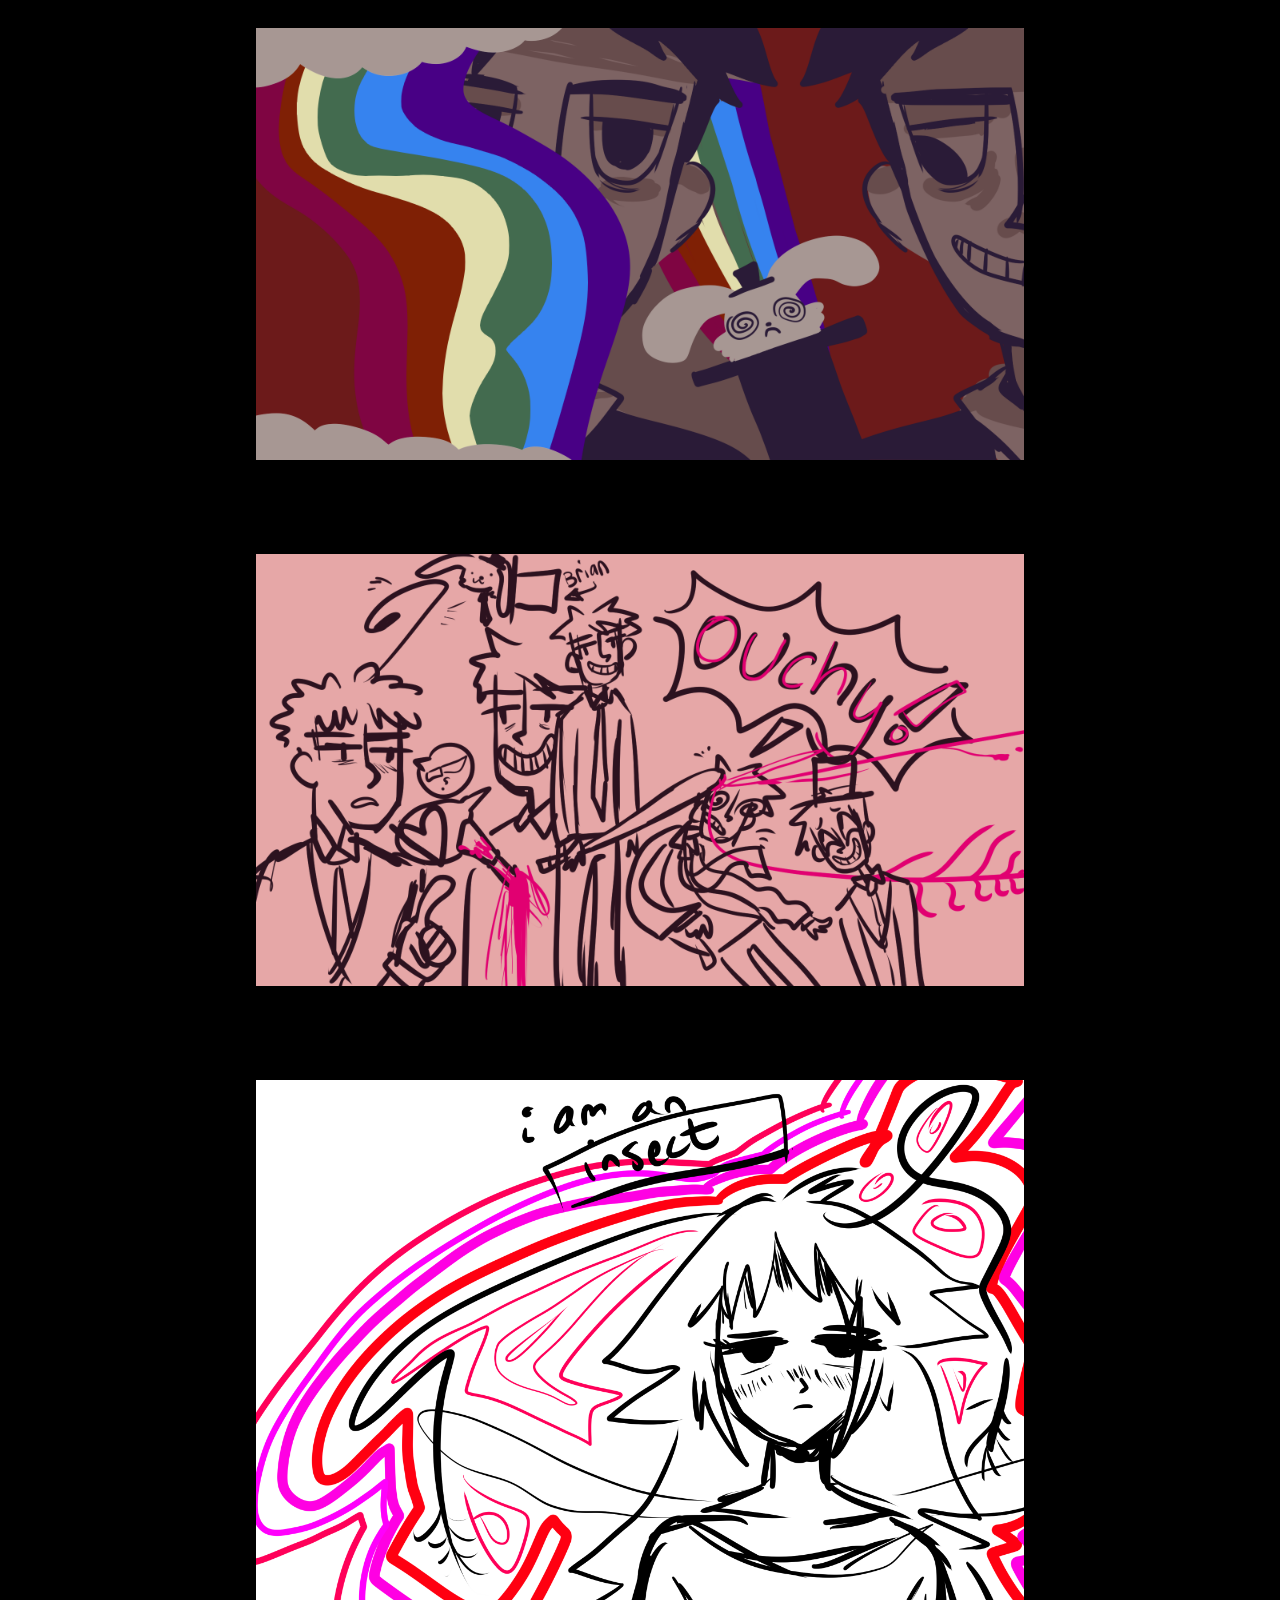
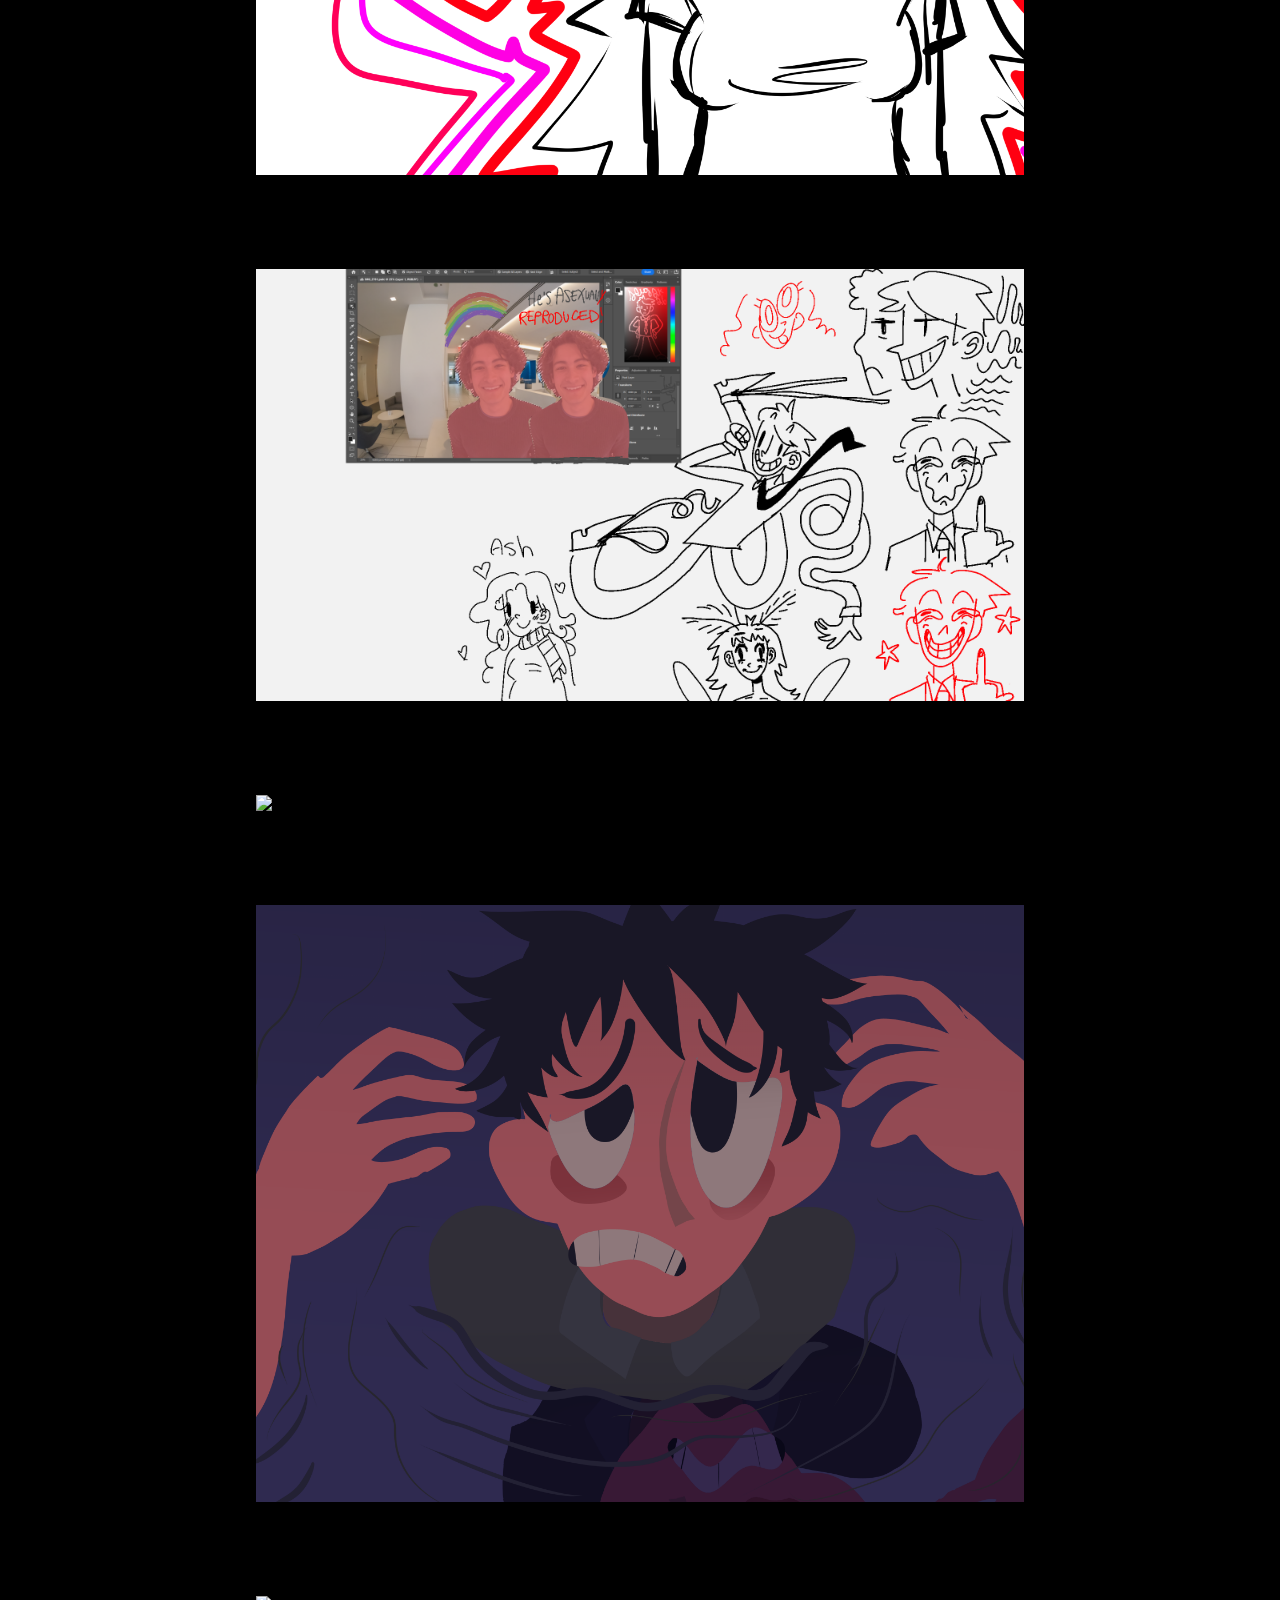
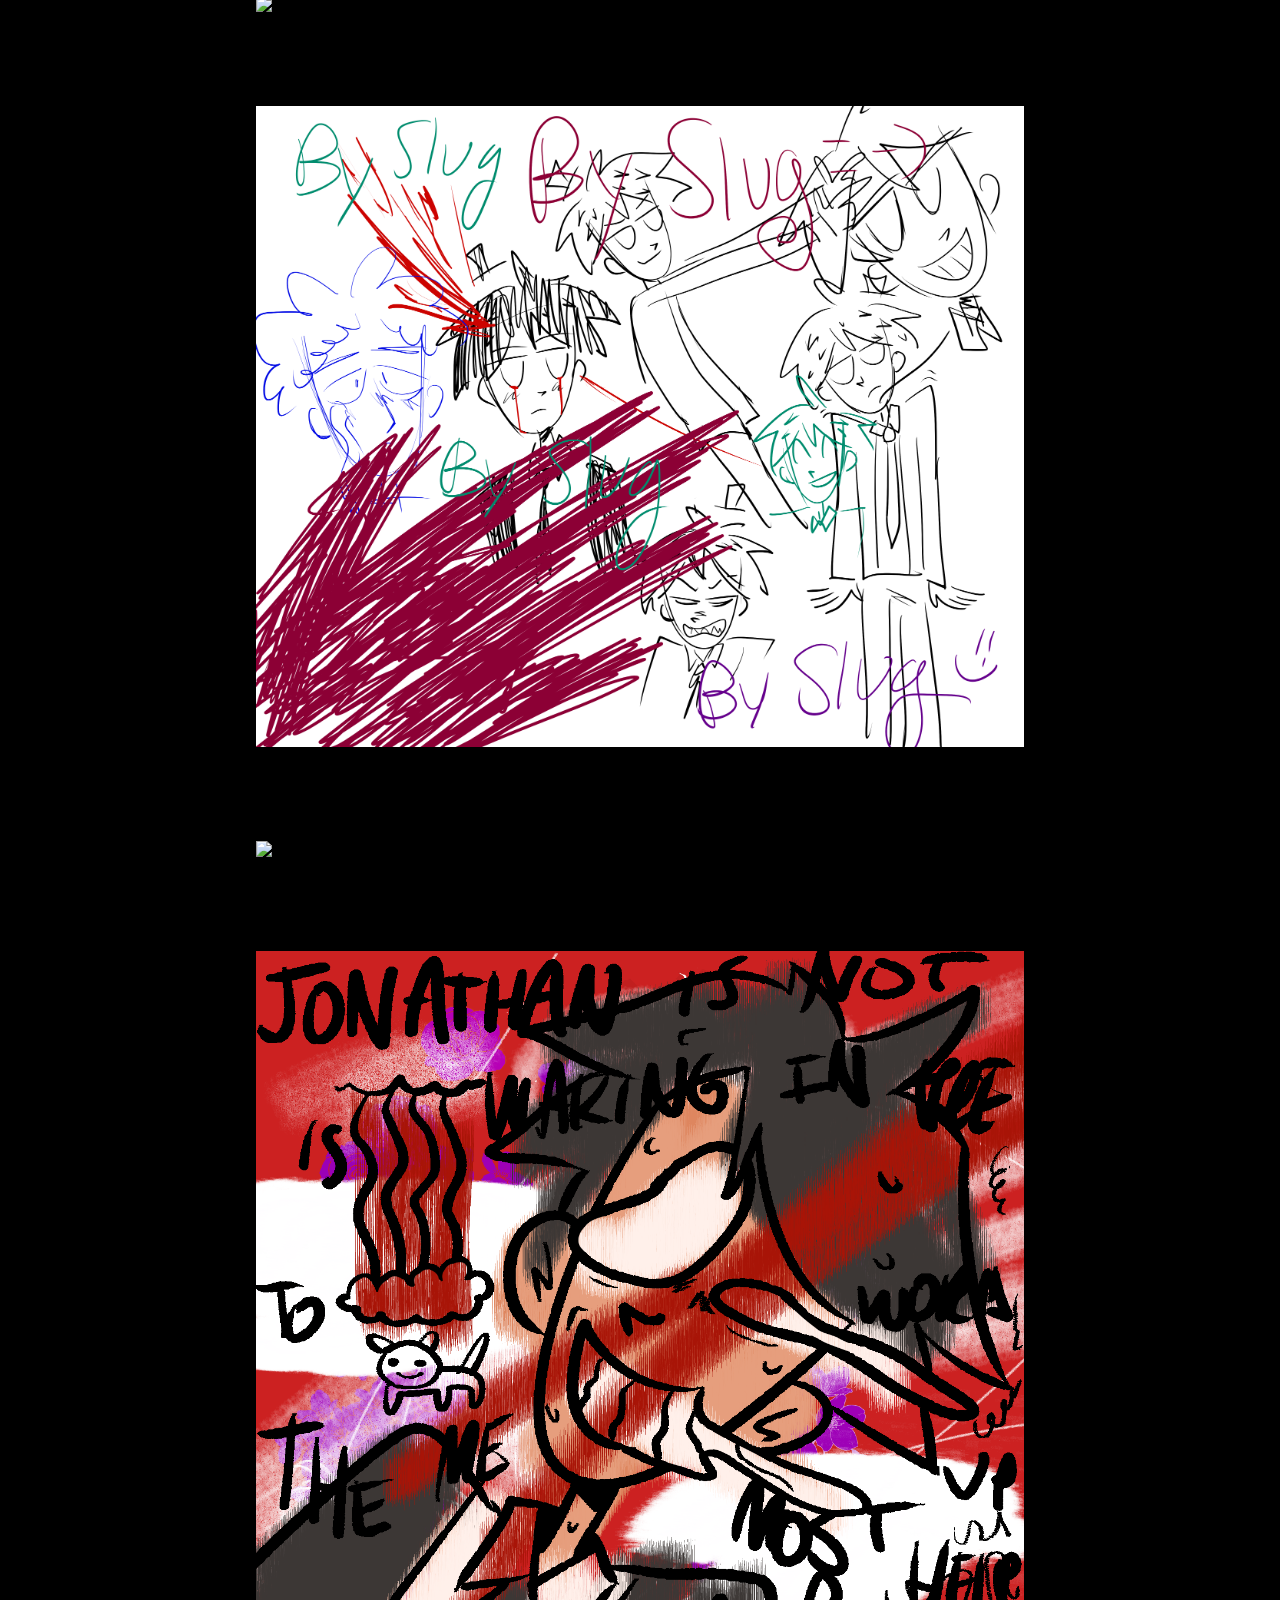
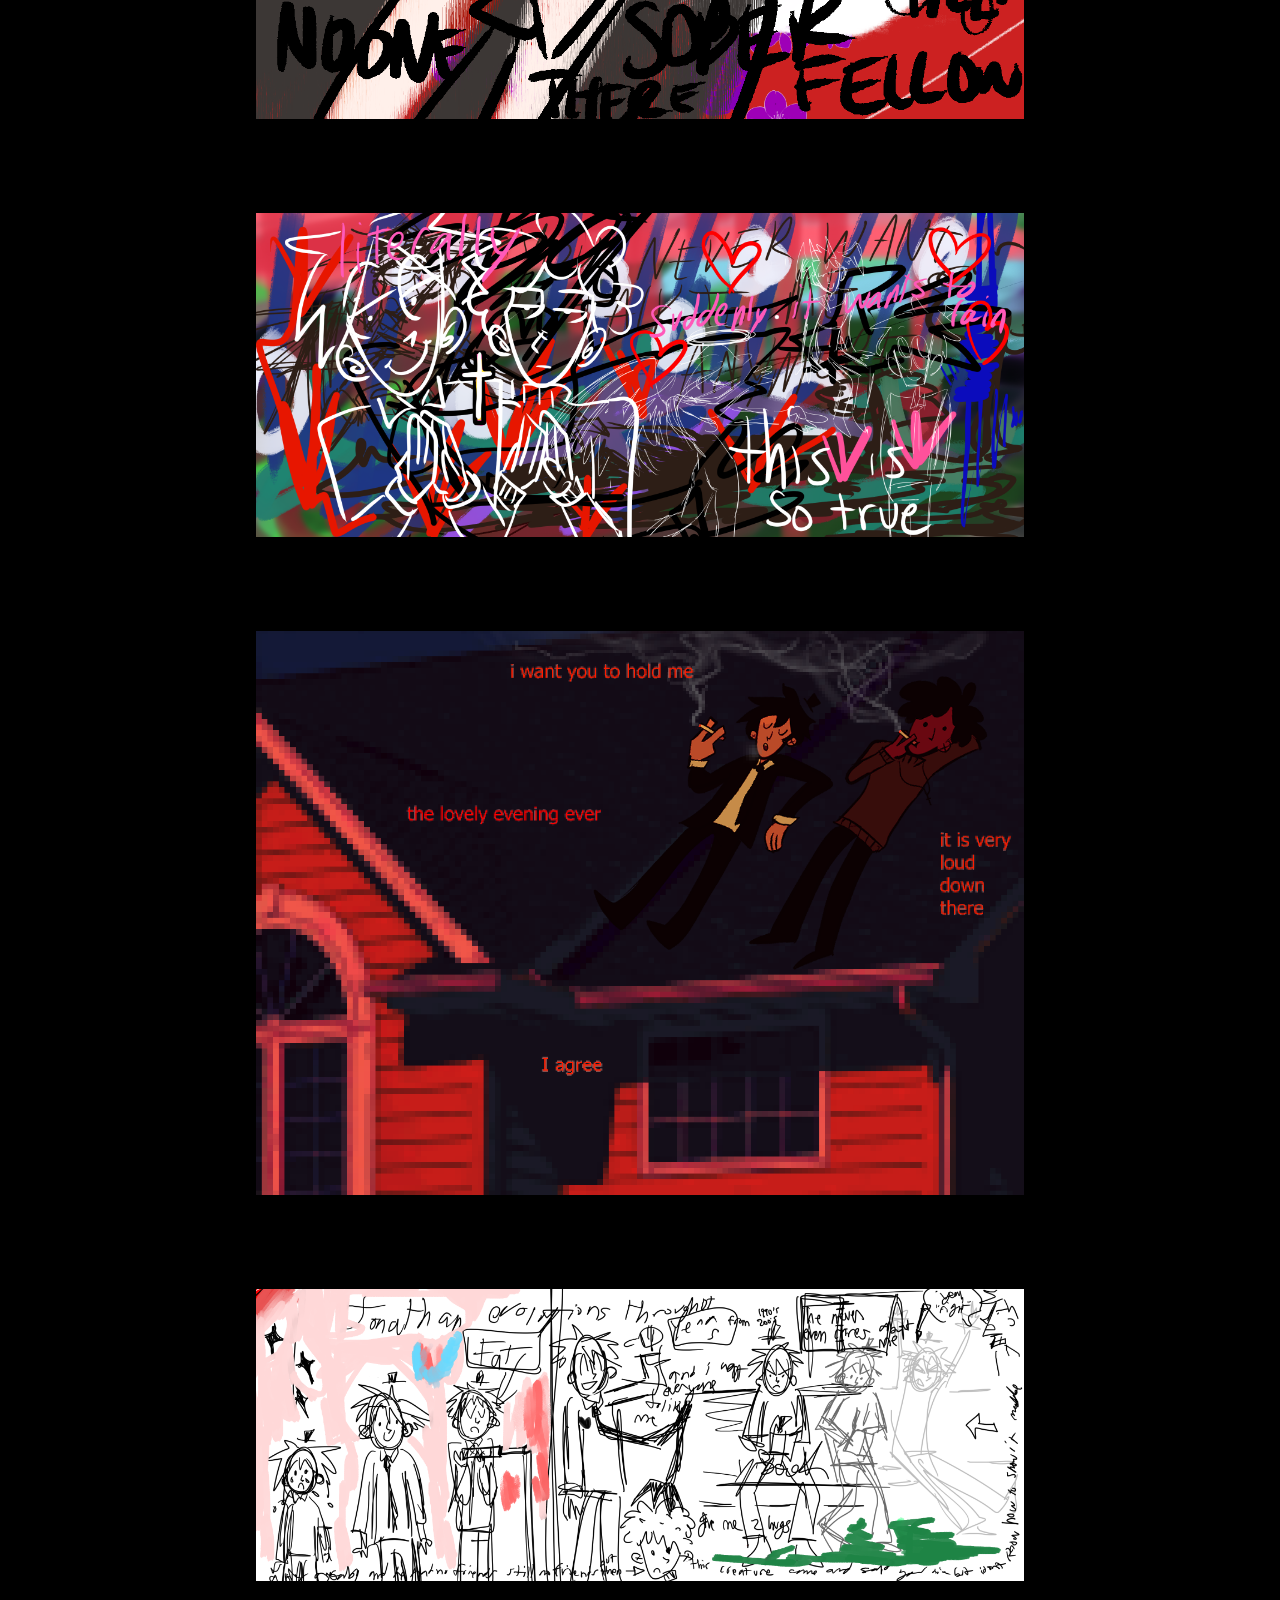
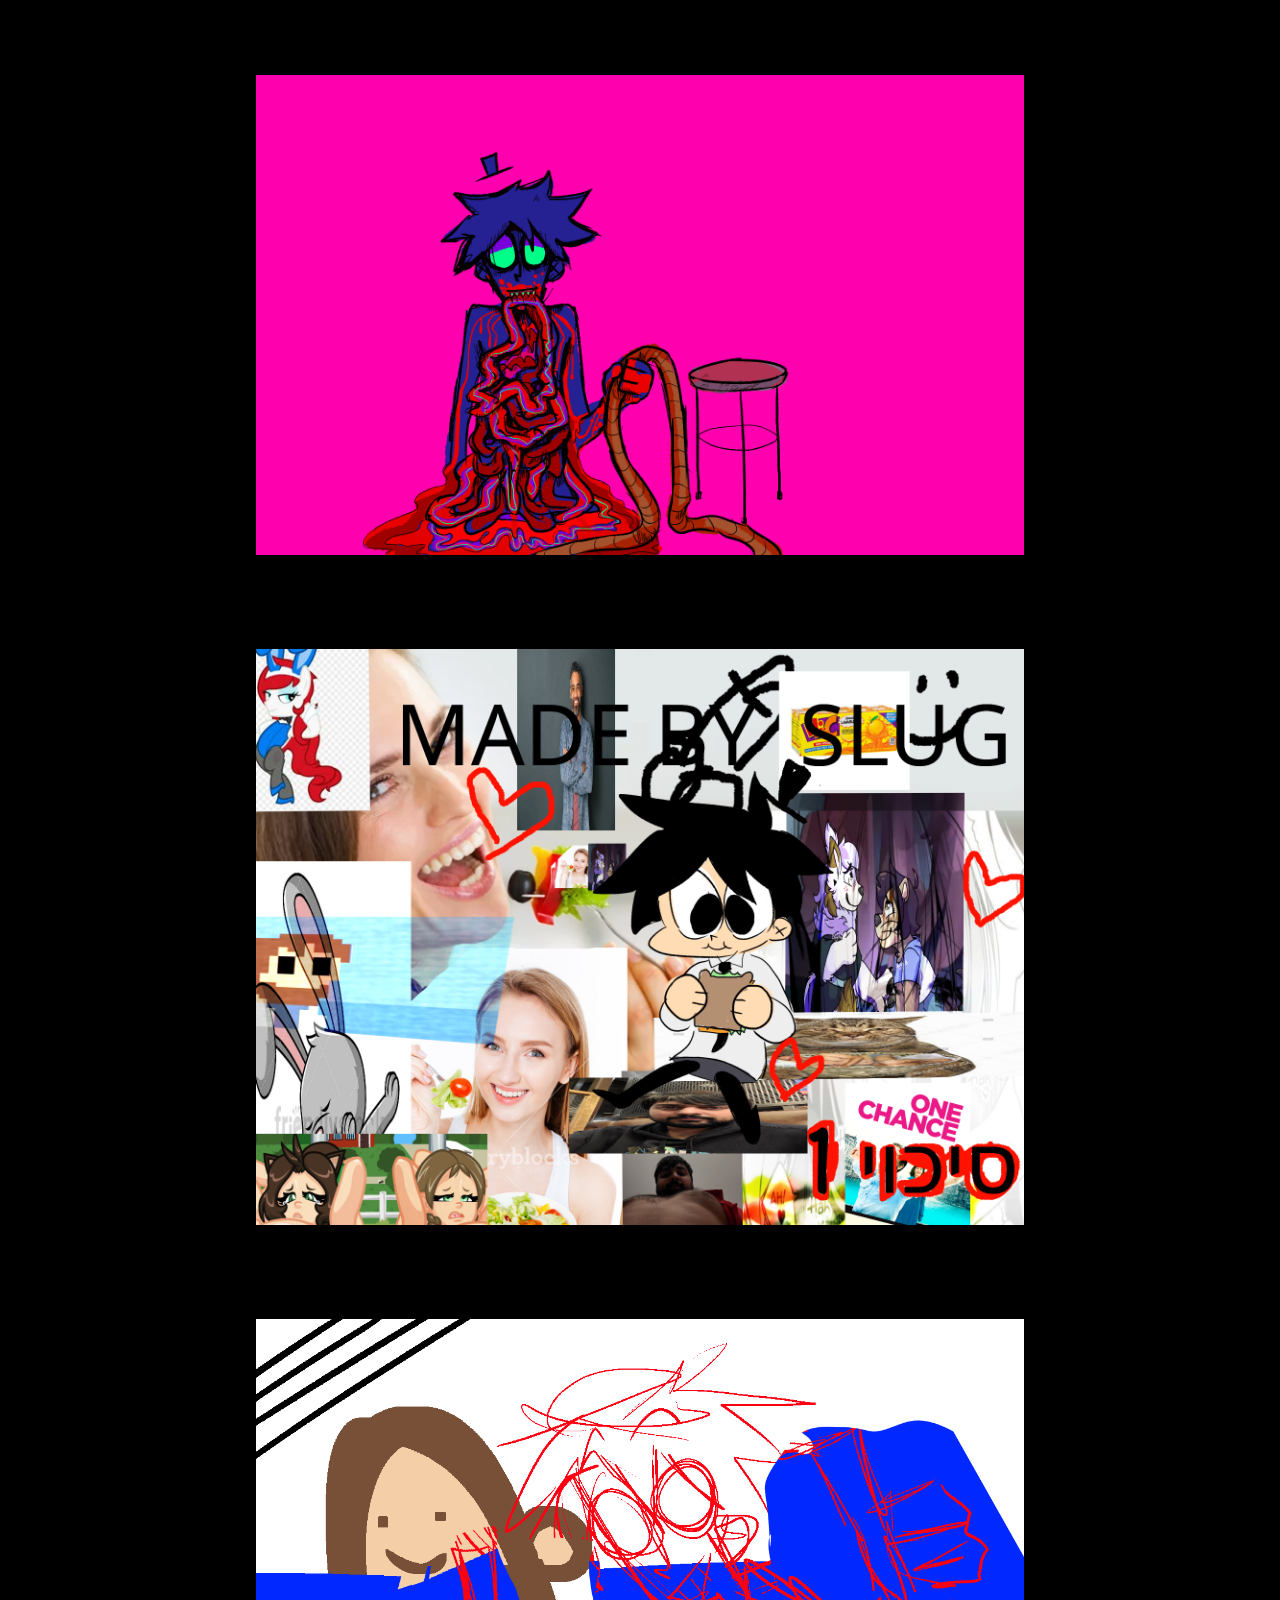
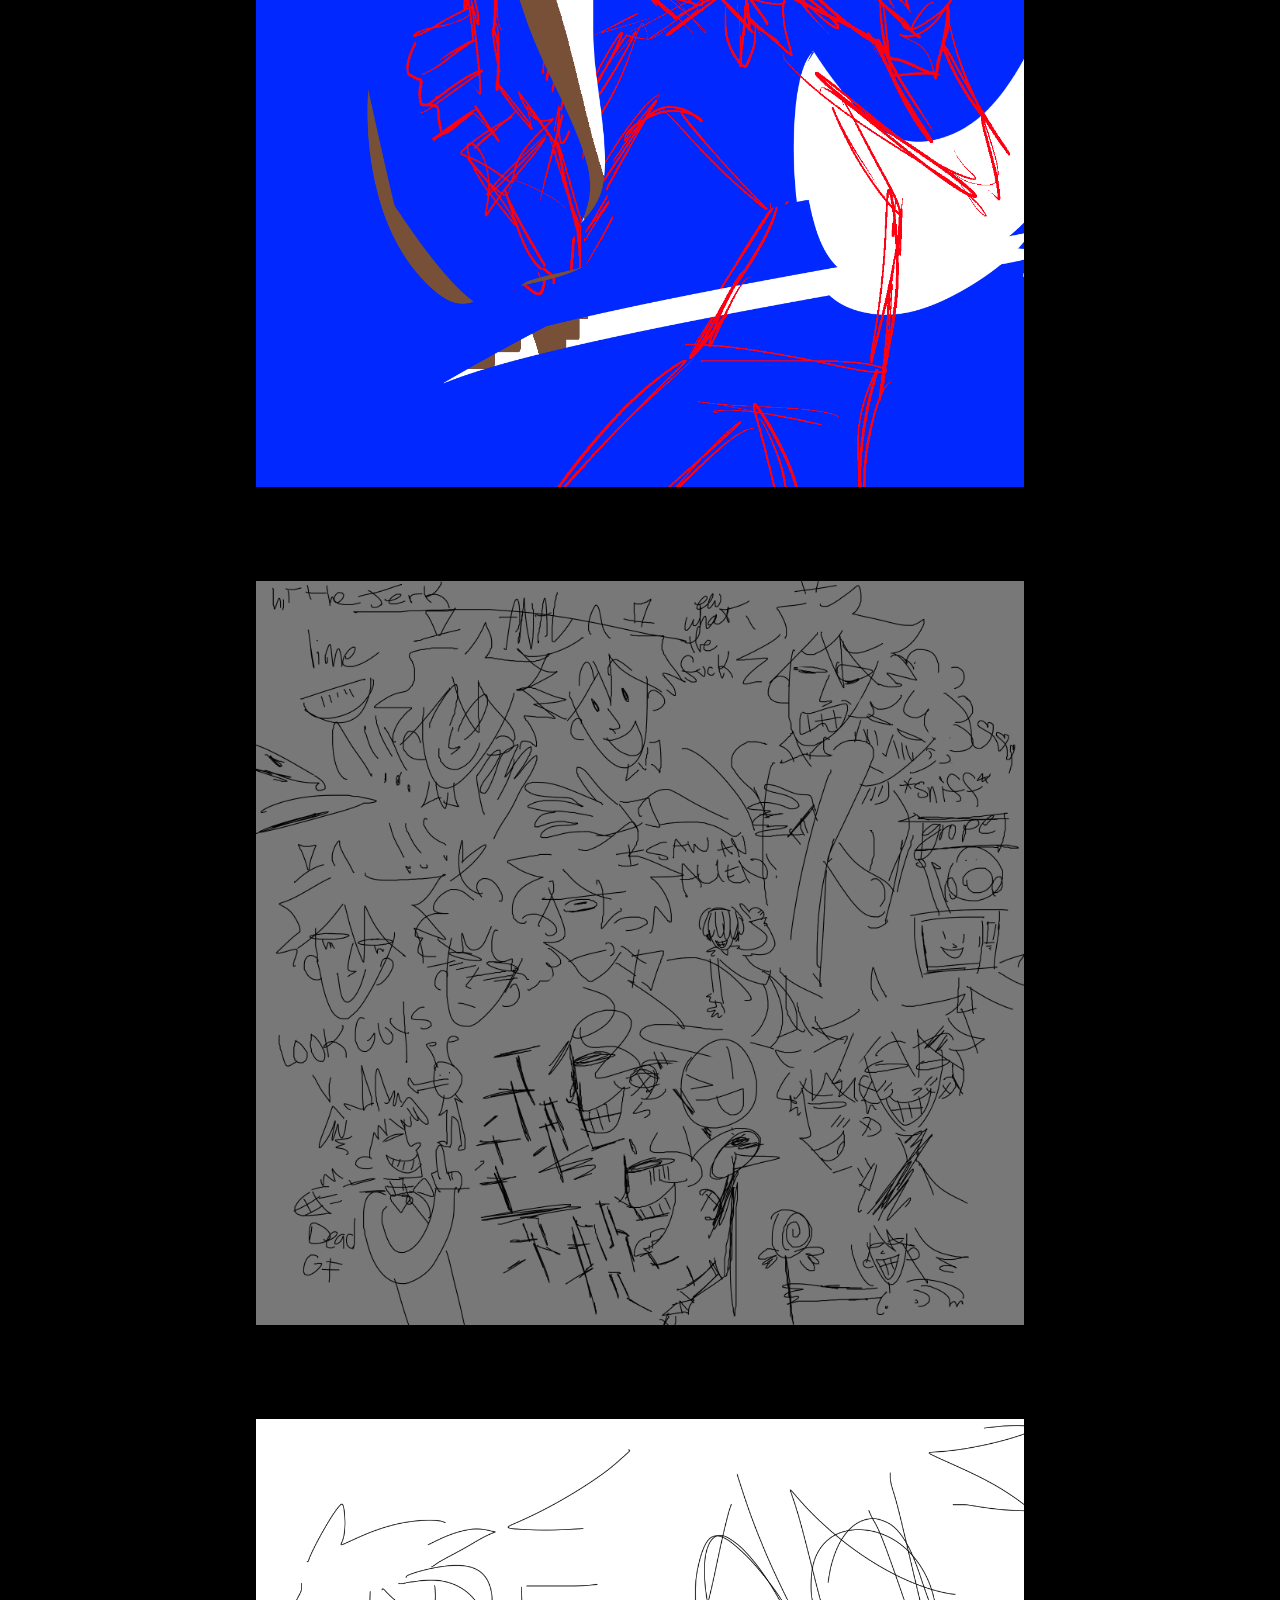
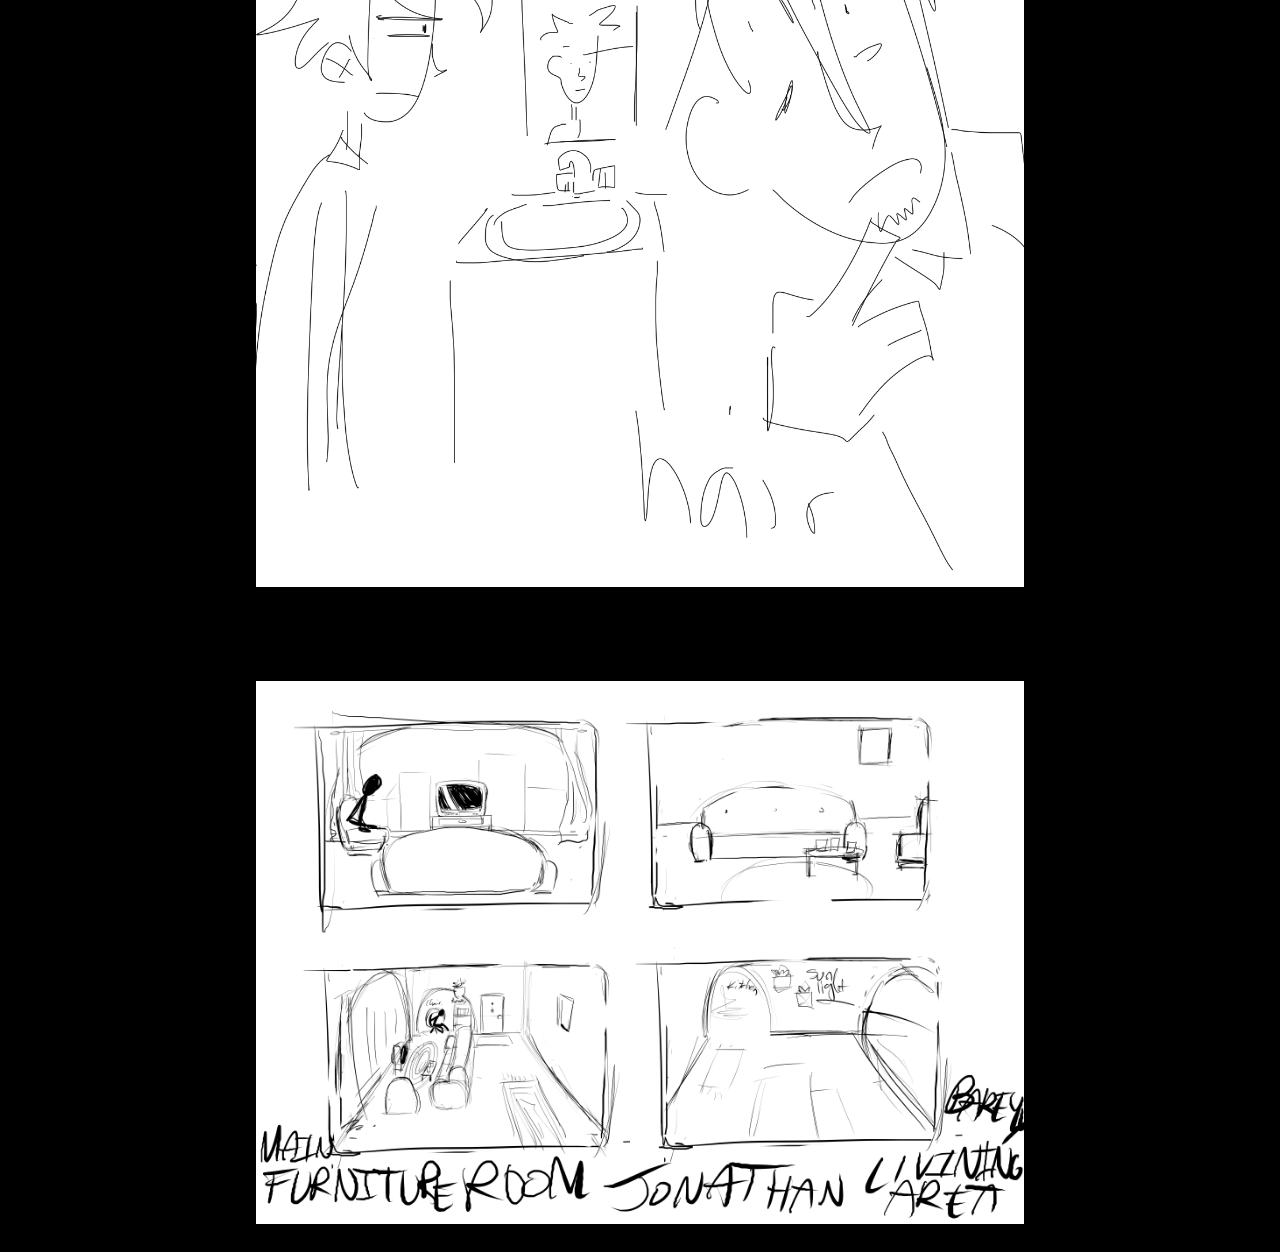
==== art.html @ 23de1fe9 "let there be light" ====
<!DOCTYPE html>
<html>
    <head>
        <title>

        </title>

<style>
body {background-color:black;}
.pix{padding:20px;
        display: block;
    margin: 0 auto;
	width:768px;}
	
	h1, p{color:white;text-align:center;font-size:110px;}
	
.pix .gif{width:100%}

p {font-size:16px;}
	

</style>
</head>
<body>
    <img class="pix" src="assets/magic show.png">
    <br>
    <br>
    <br>
    <img class="pix" src="assets/MY ARt.png">
    <br>
    <br>
    <br>
    <img class="pix" src="assets/rat in a sewer.png">
    <br>
    <br>
    <br>
    <img class="pix" src="assets/ballerin.png">
    <br>
    <br>
    <br>
    <img class="pix" src="assets/signature.png">
    <br>
    <br>
    <br>
    <img class="pix" src="assets/da voices in my hed.png">
    <br>
    <br>
    <br>
    <img class="pix" src="assets/stupid (1).png">
    <br>
    <br>
    <br>

    <img class="pix" src="assets/illustraion.png">
    <br>
    <br>
    <br>
    <img class="pix" src="assets/xdrytdfc.png">
    <br>
    <br>
    <br>
    <img class="pix" src="assets/image.png">
    <br>
    <br>
    <br>
    <img class="pix" src="assets/want.png">
    <br>
    <br>
    <br>
    <img class="pix" src="assets/woh.png">
    <br>
    <br>
    <br>
    <img class="pix" src="assets/qusimoto.png">
    <br>
    <br>
    <br>
    <img class="pix" src="assets/up.png">
    <br>
    <br>
    <br>
    <img class="pix" src="assets/the most wonderful.png">
    <br>
    <br>
    <br>
    <img class="pix" src="assets/uughhhhhhhhhhhhhhhh.png">
    <br>
    <br>
    <br>
    <img class="pix" src="assets/this is the.png">
    <br>
    <br>
    <br>
    <img class="pix" src="assets/ssssssssssssssssssssssssssssssssssssssssssssssssssssssssssssssssss.png">
    <br>
    <br>
    <br>
    <img class="pix" src="assets/instructions.png">
</body>
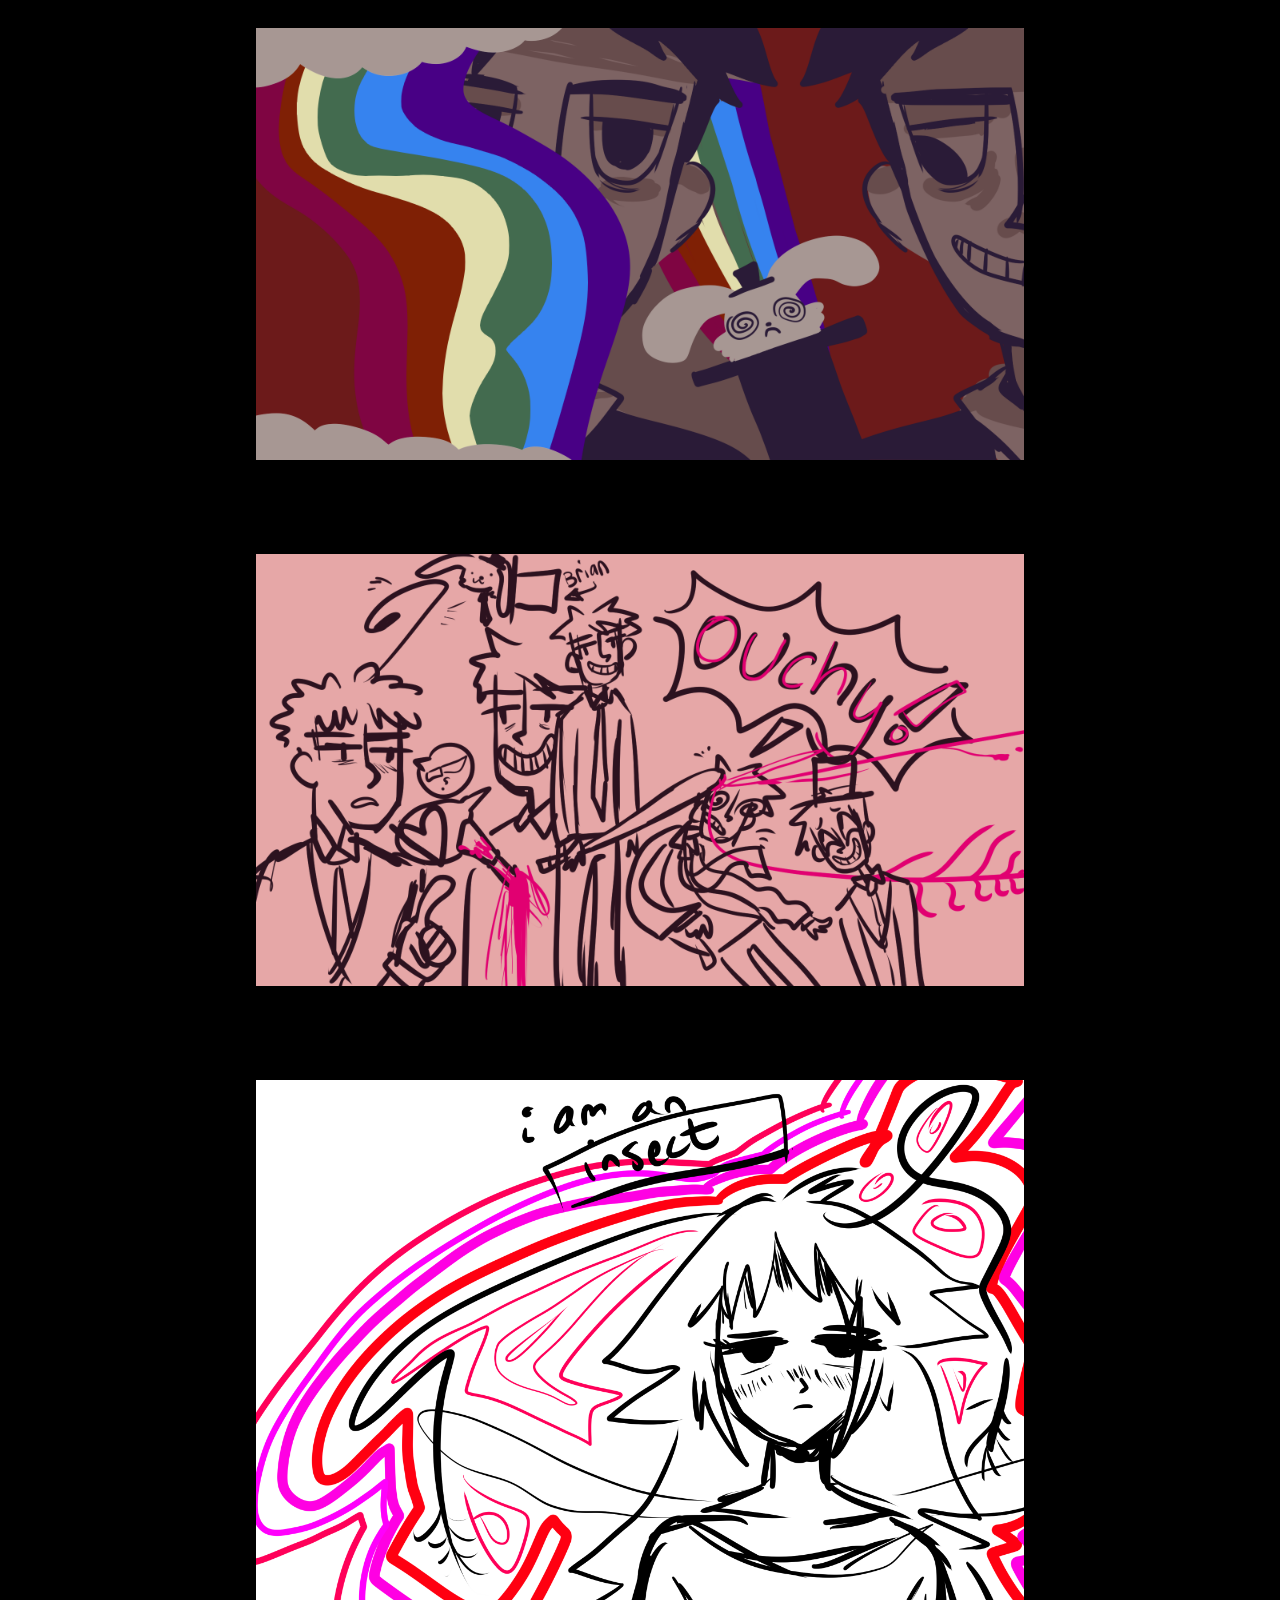
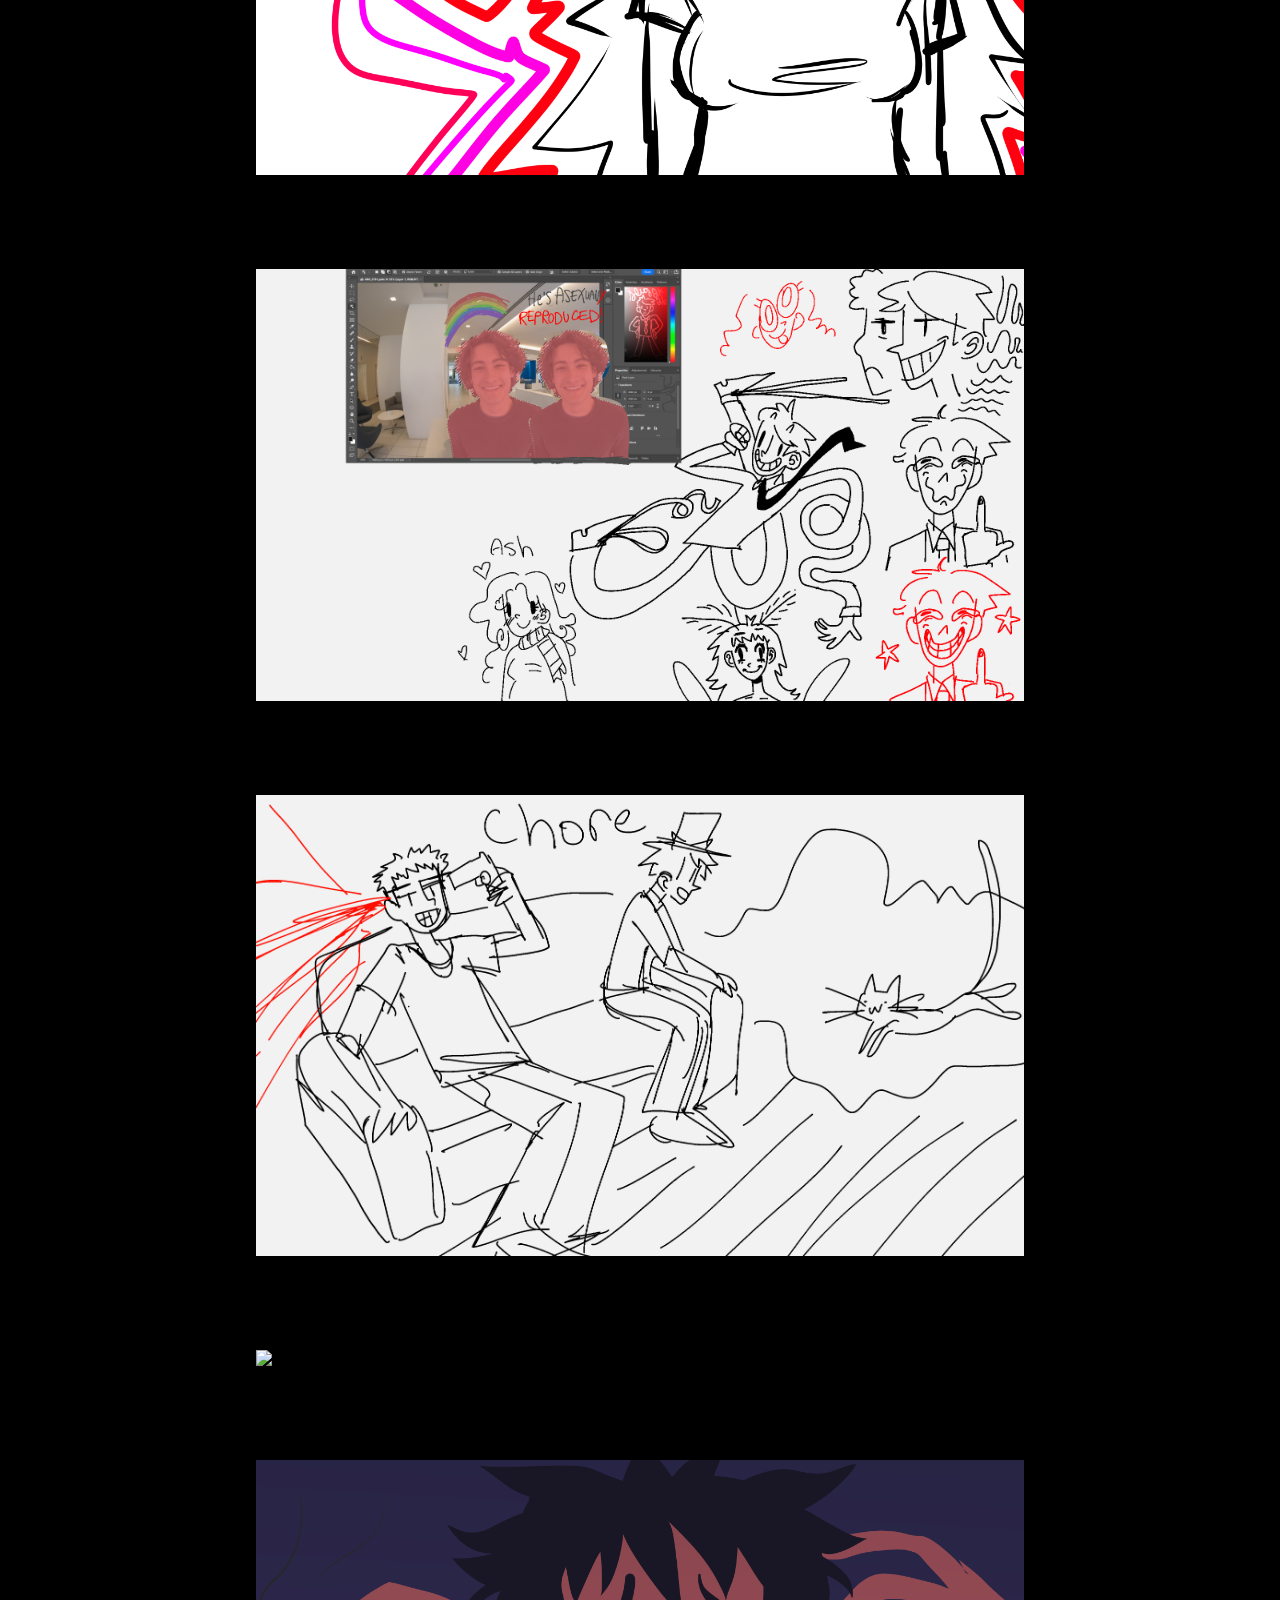
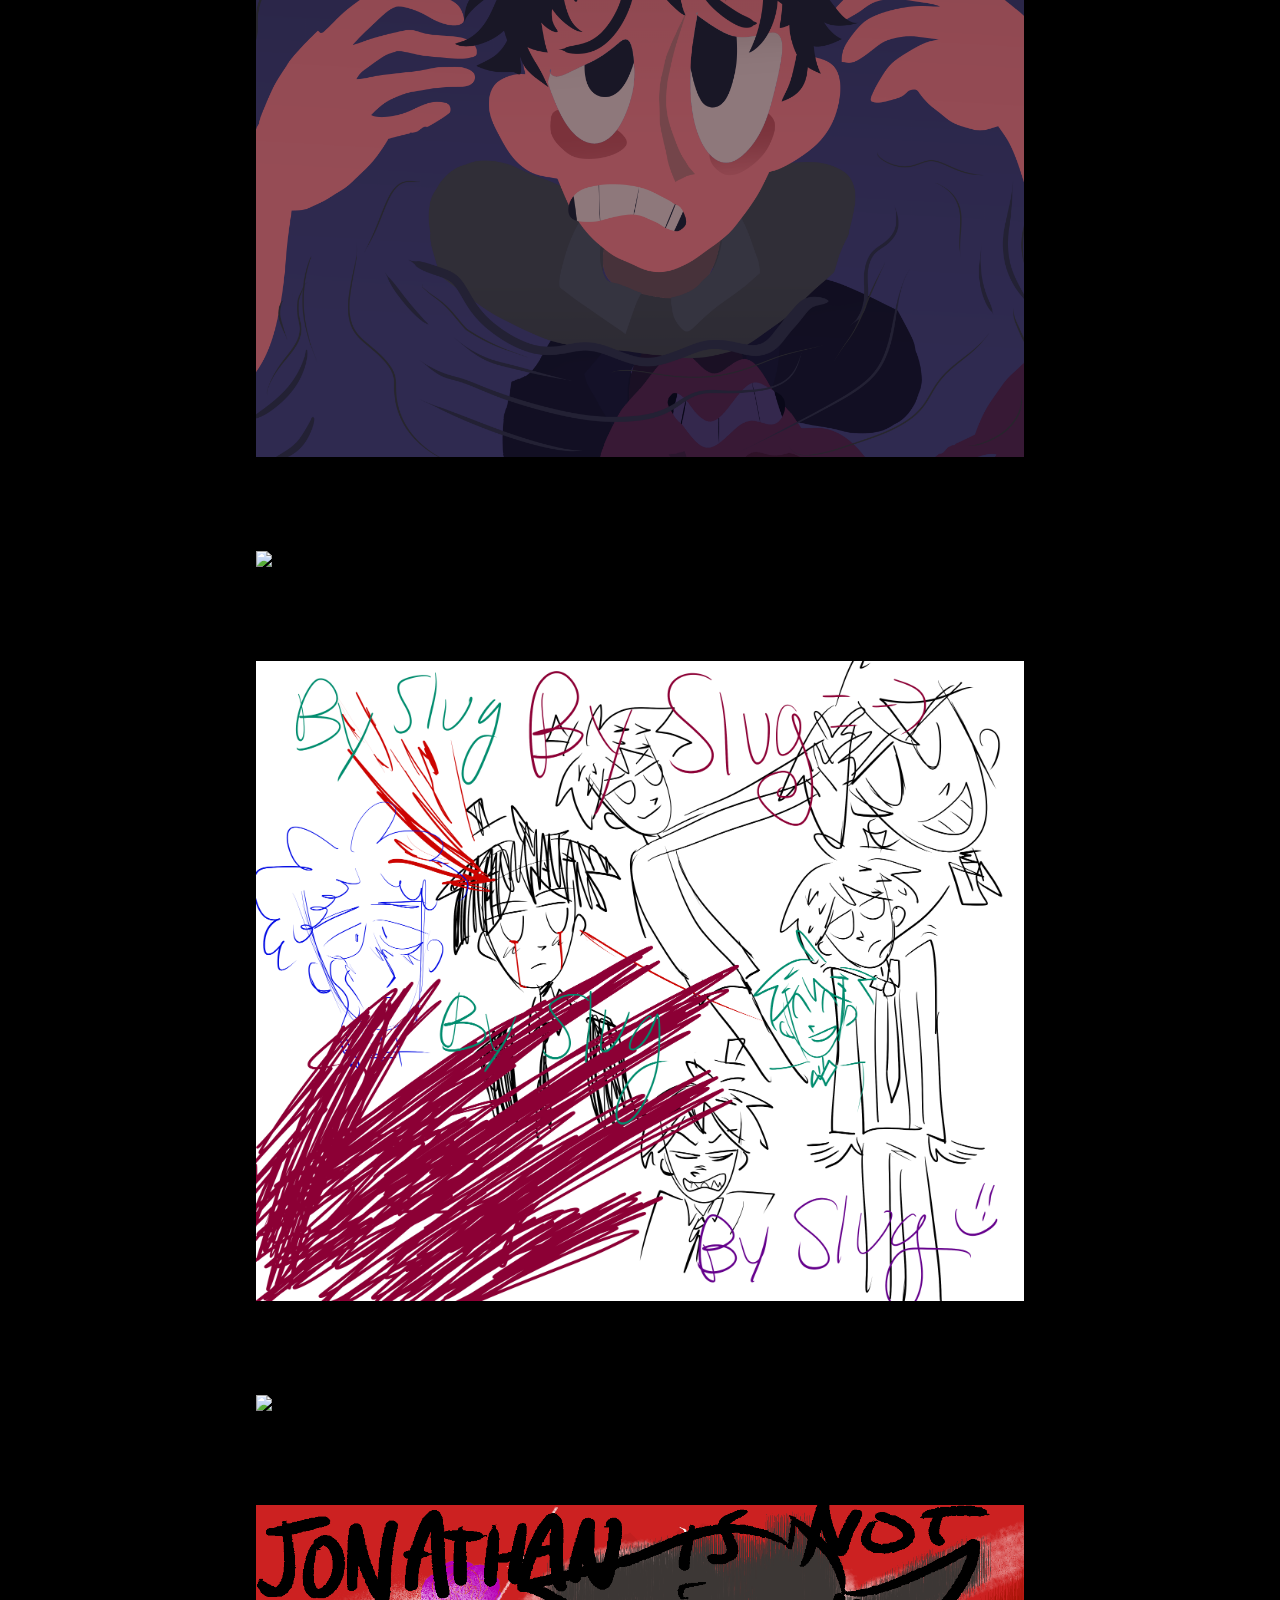
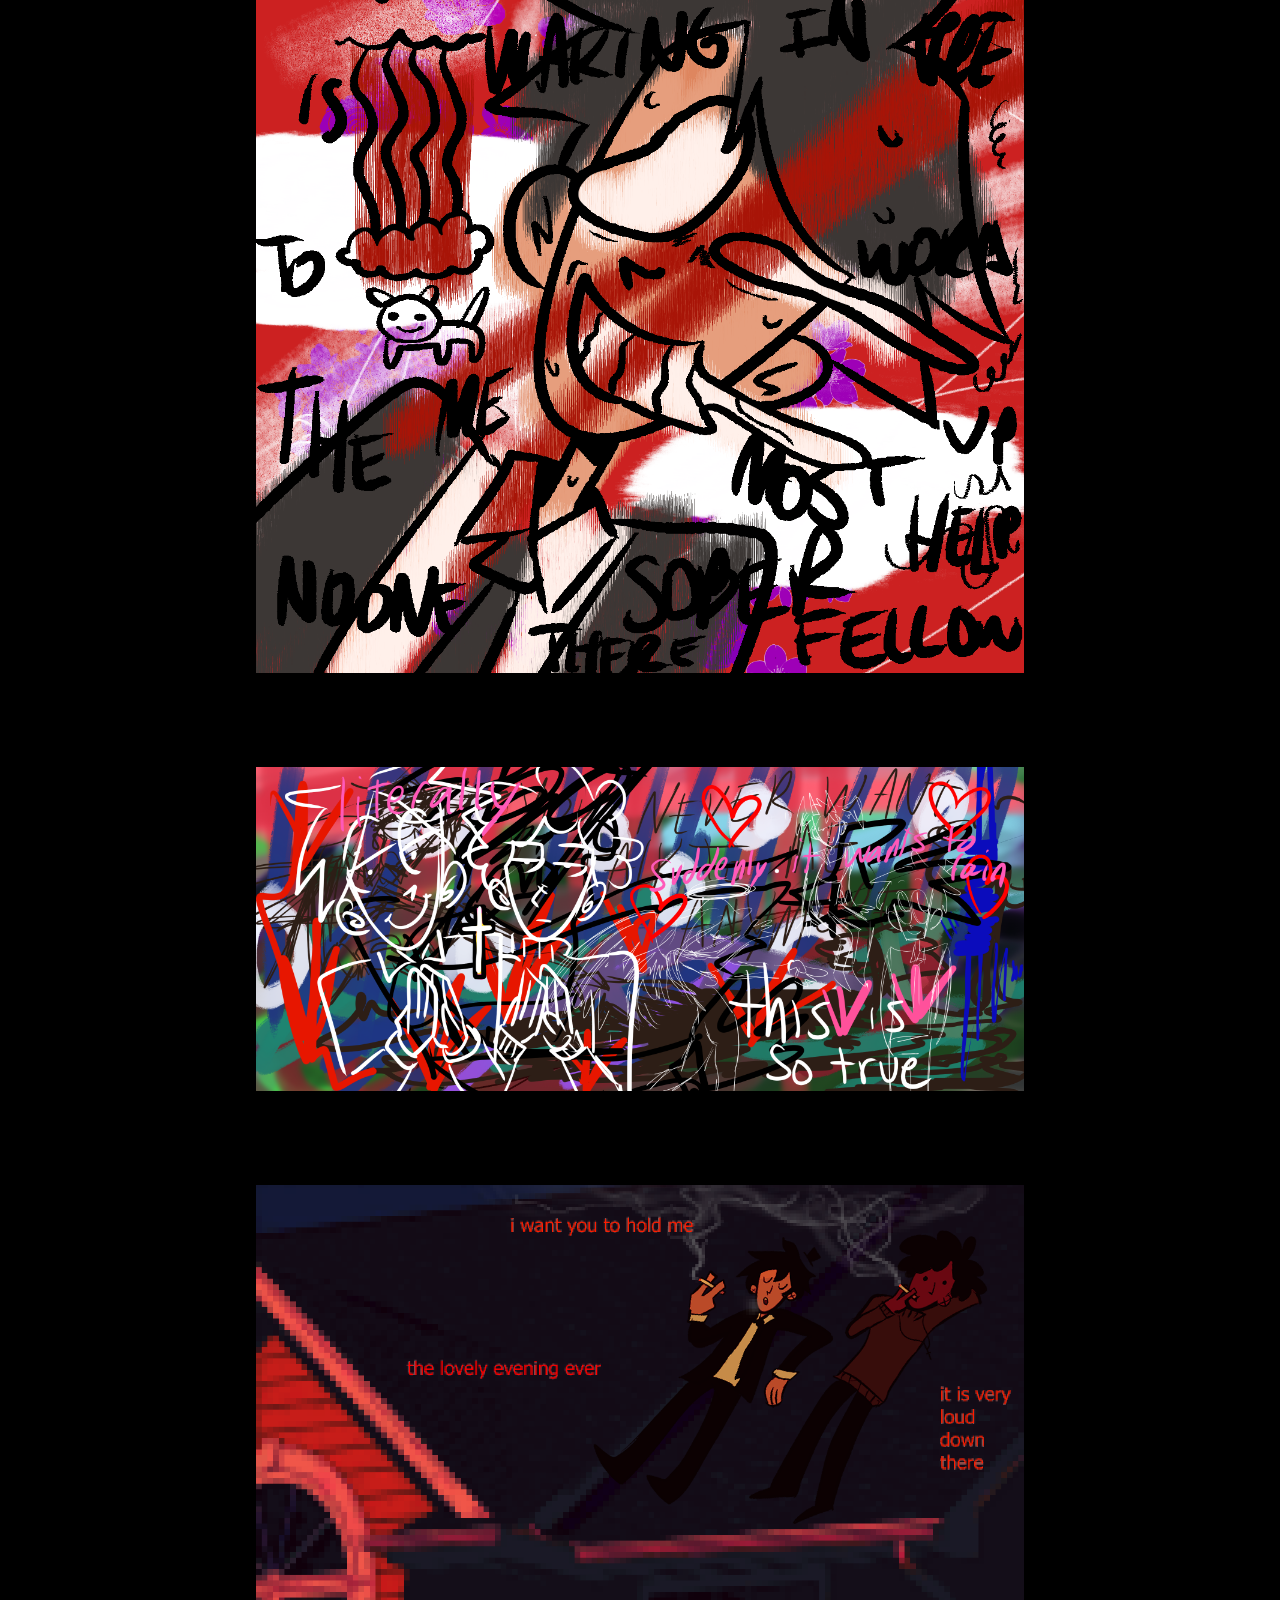
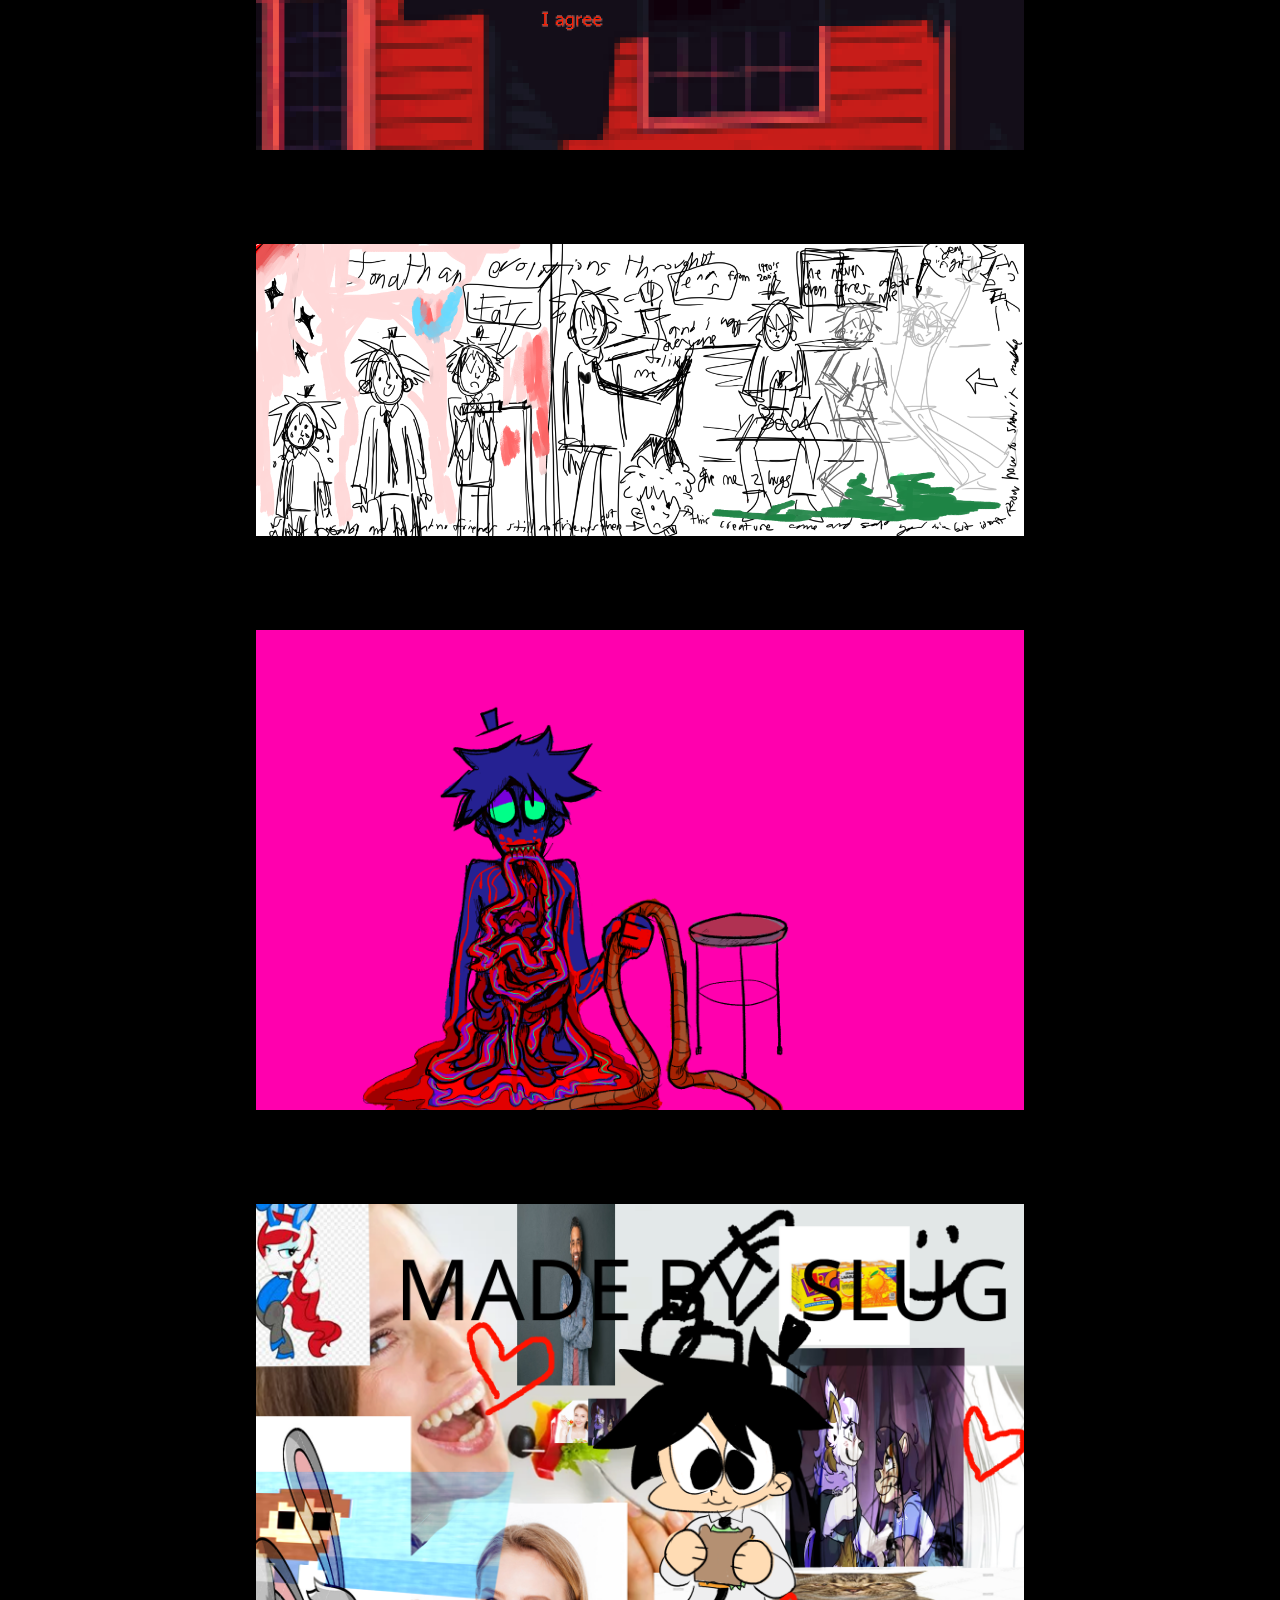
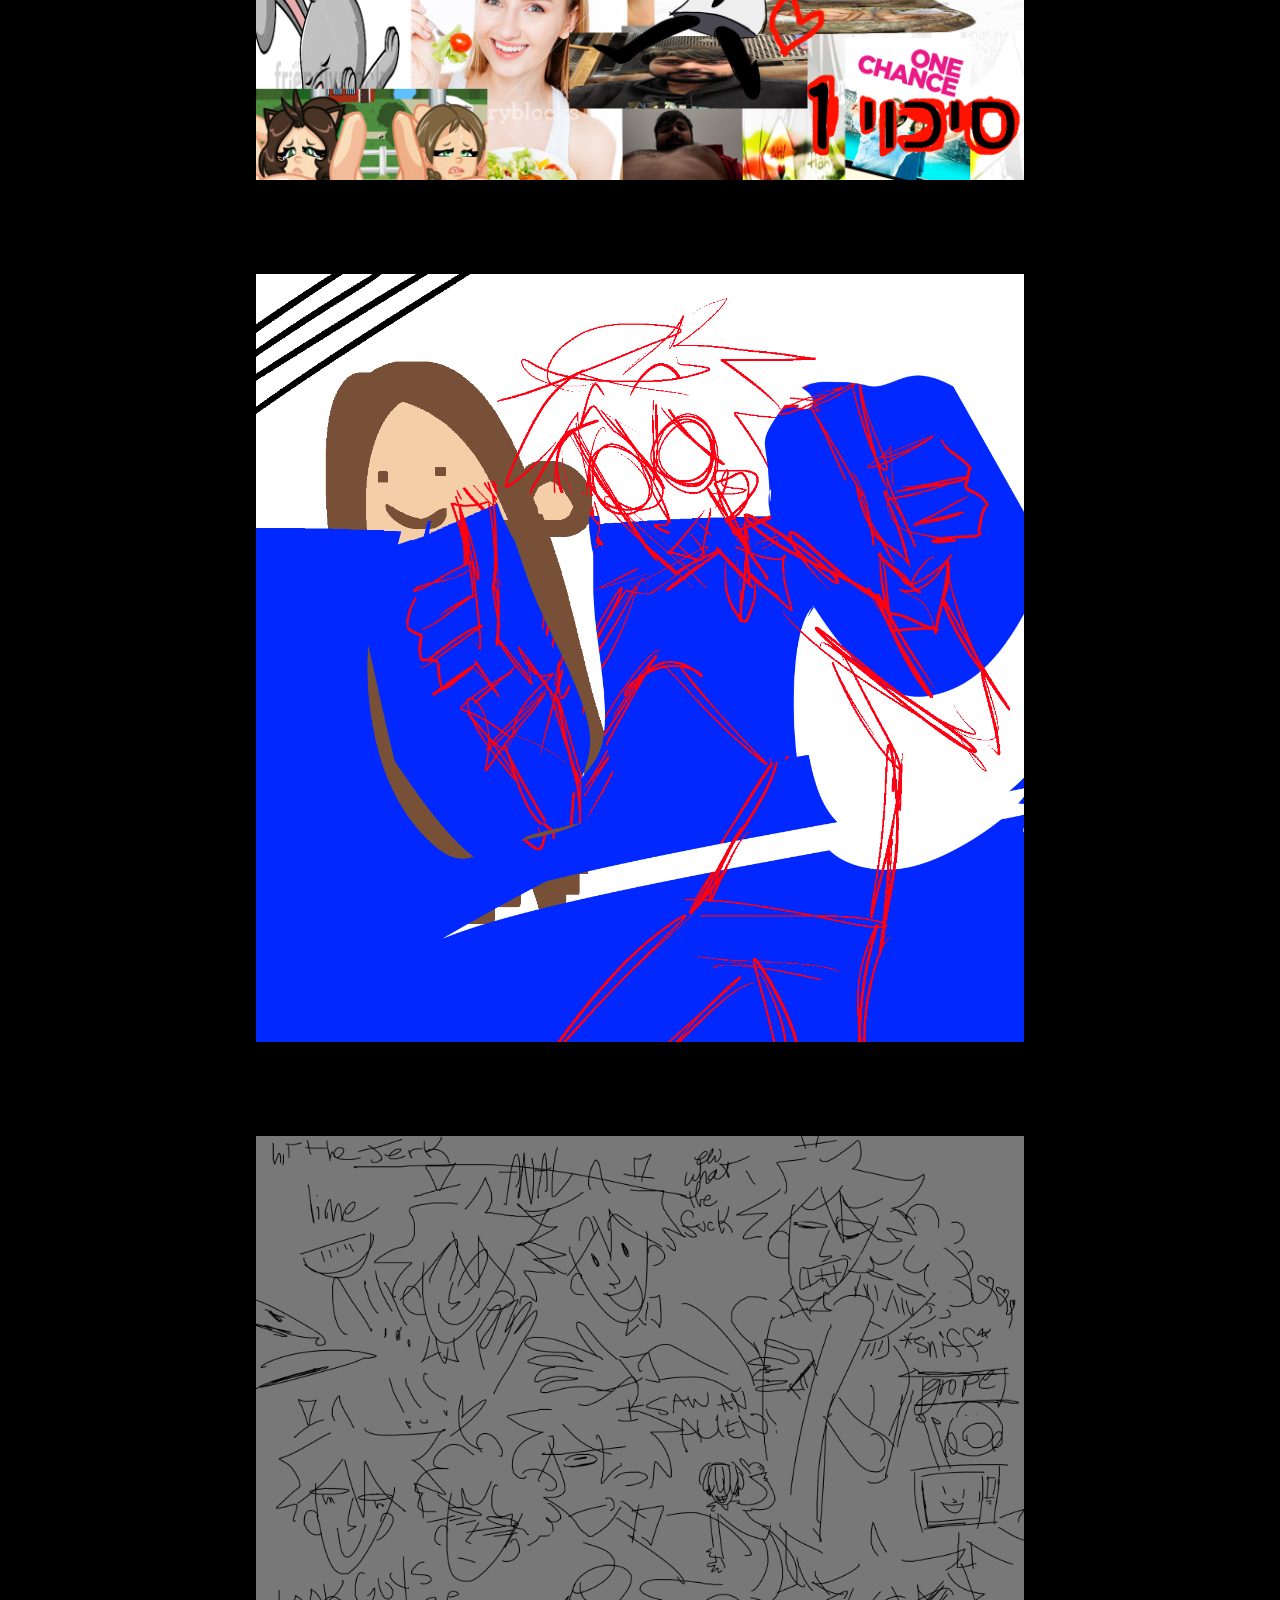
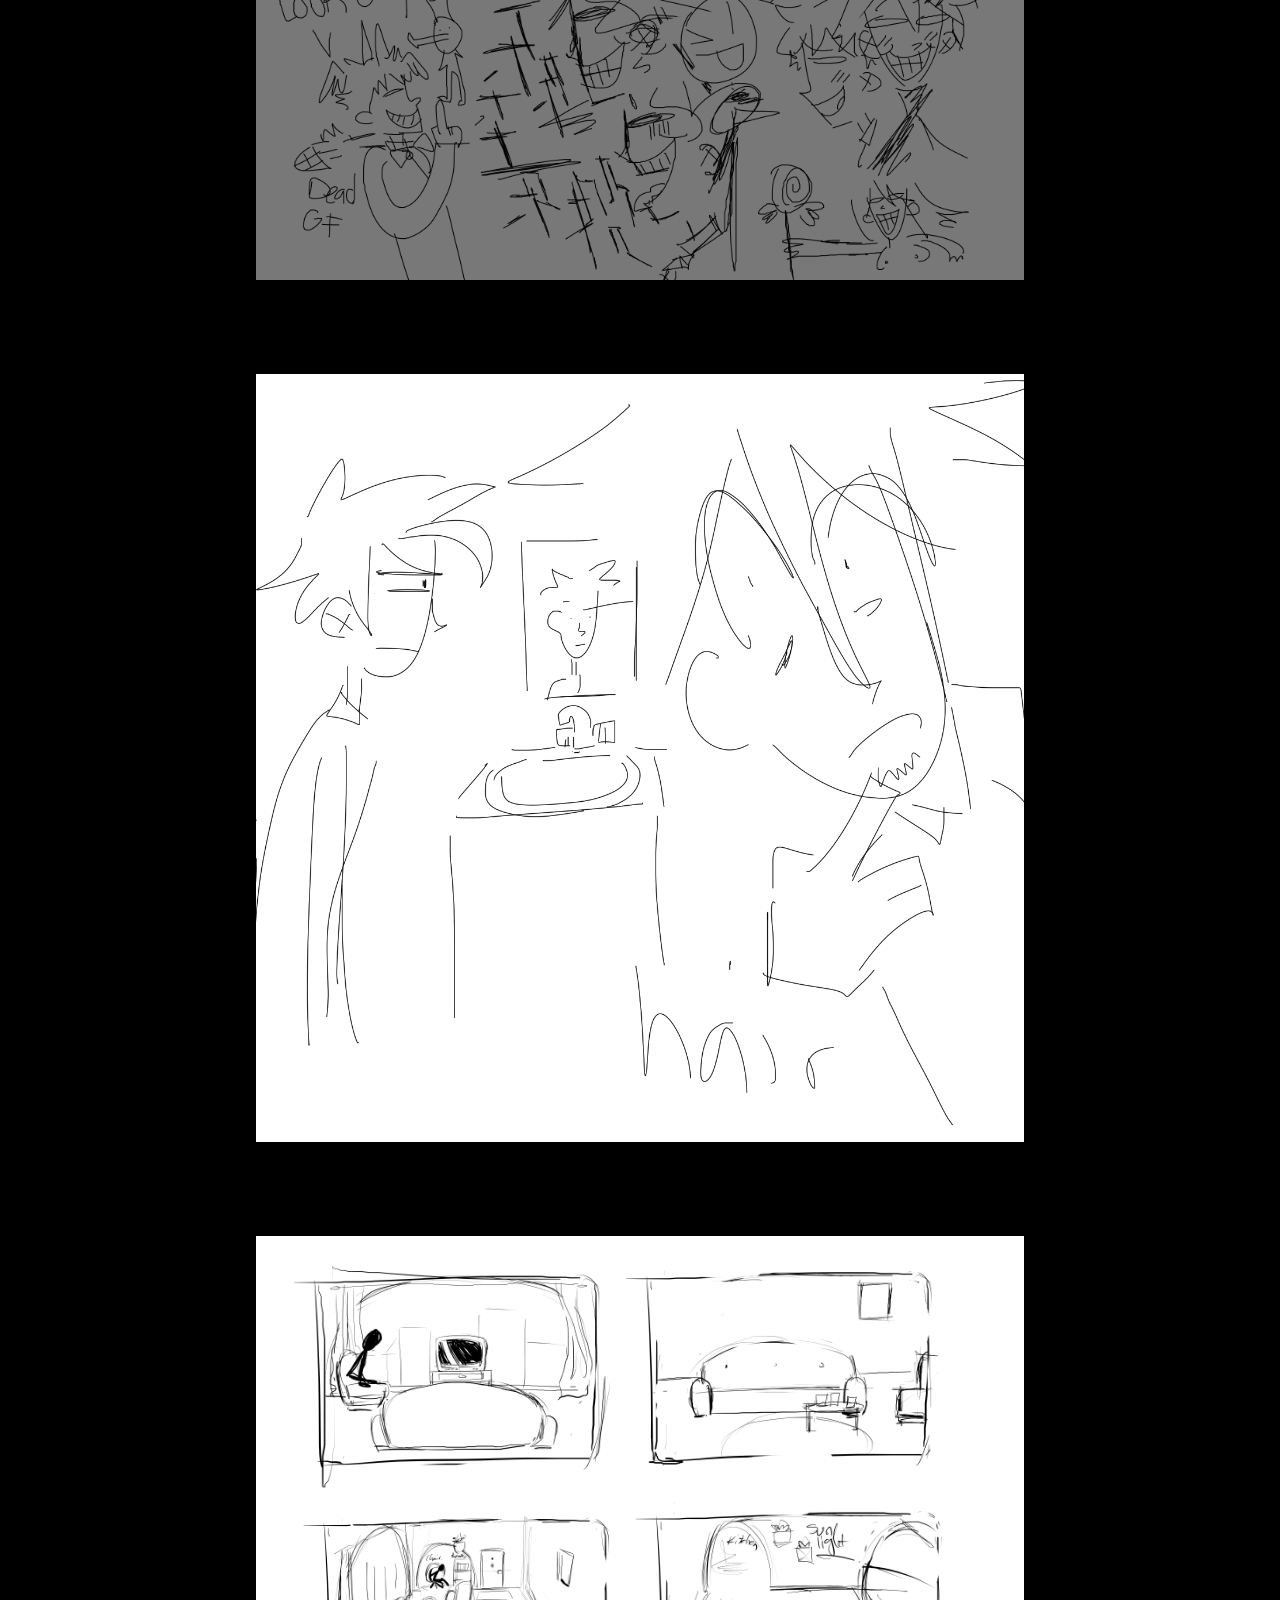
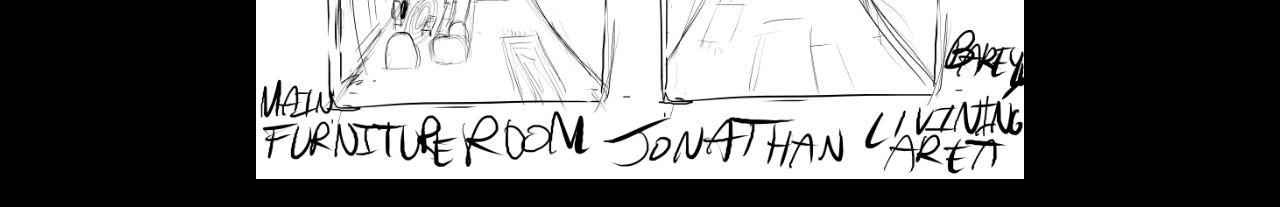
==== commit 8d1fb83e: "macaroni" ====
--- a/art.html
+++ b/art.html
@@ -2,7 +2,7 @@
 <html>
     <head>
         <title>
-
+            slug art
         </title>
 
 <style>
@@ -38,6 +38,10 @@
     <br>
     <br>
     <br>
+    <img class="pix" src="assets/chore.png">
+    <br>
+    <br>
+    <br>
     <img class="pix" src="assets/signature.png">
     <br>
     <br>
@@ -50,7 +54,6 @@
     <br>
     <br>
     <br>
-
     <img class="pix" src="assets/illustraion.png">
     <br>
     <br>
